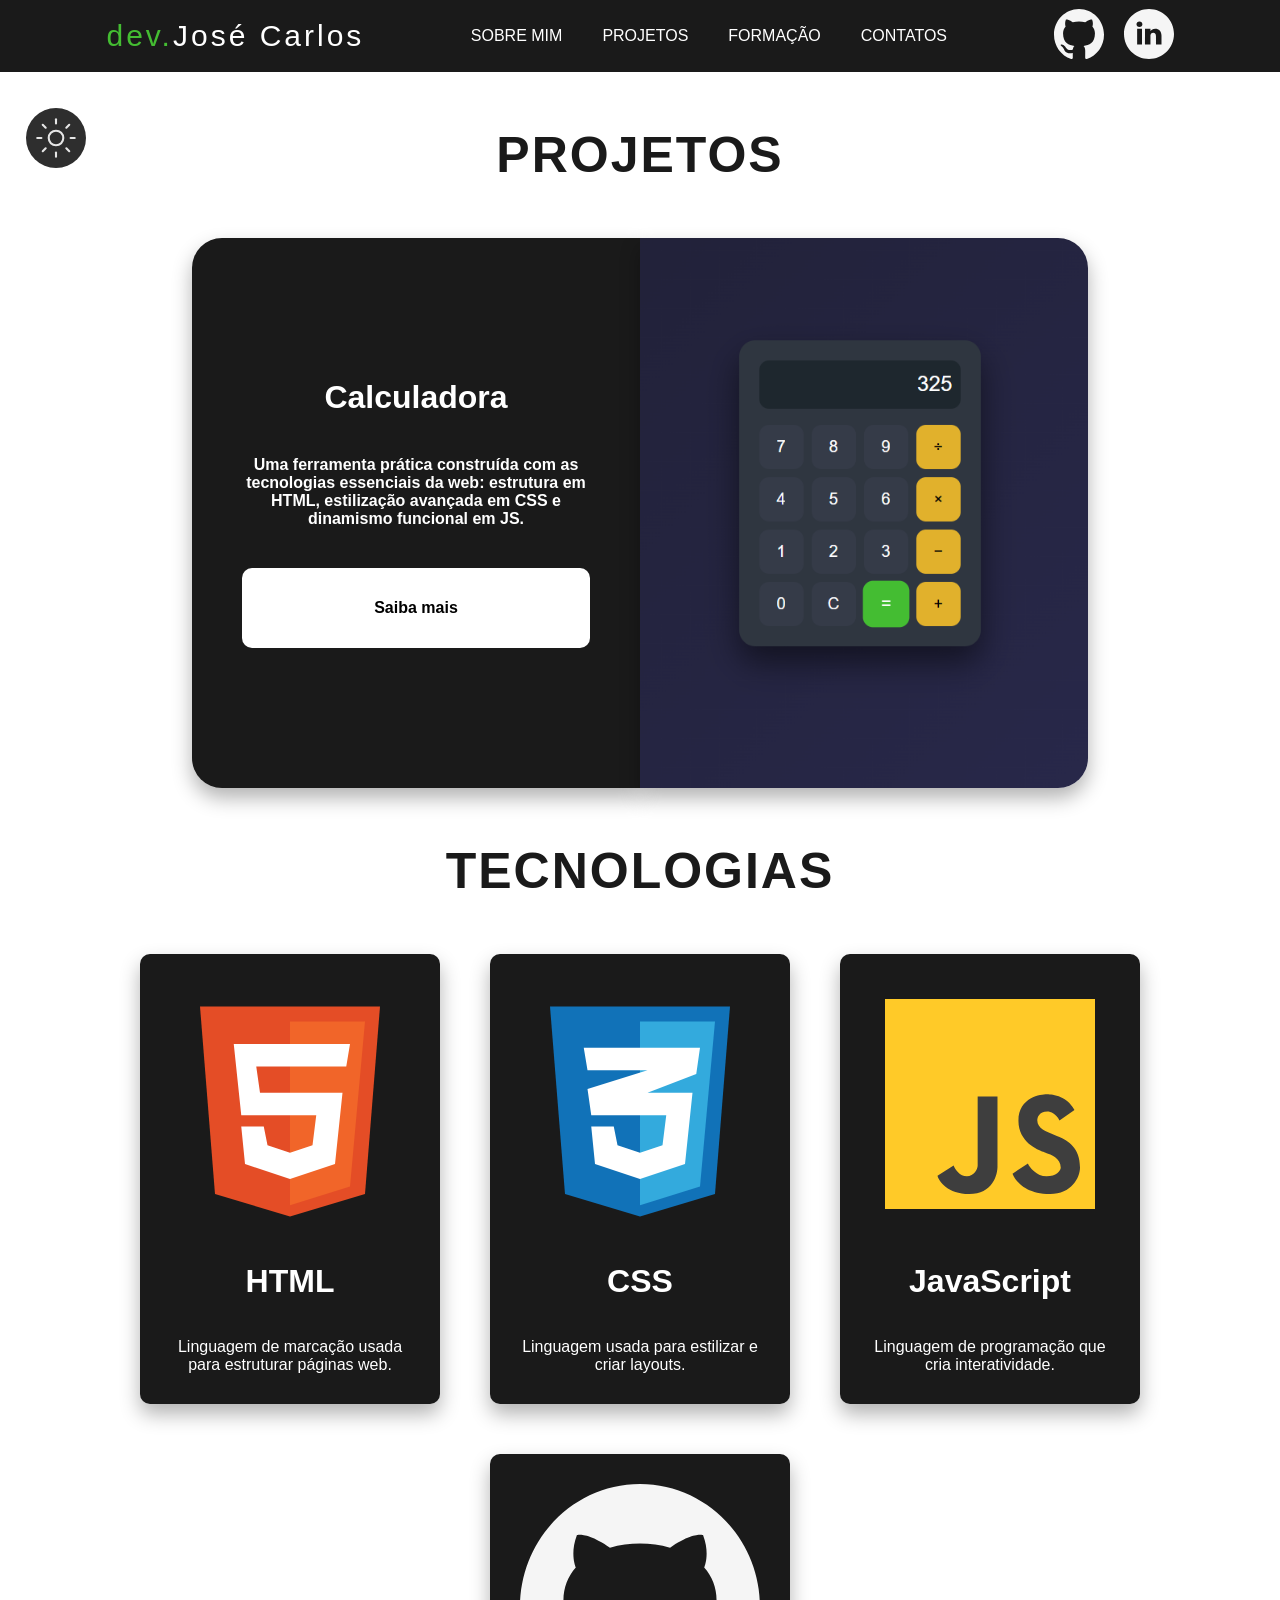
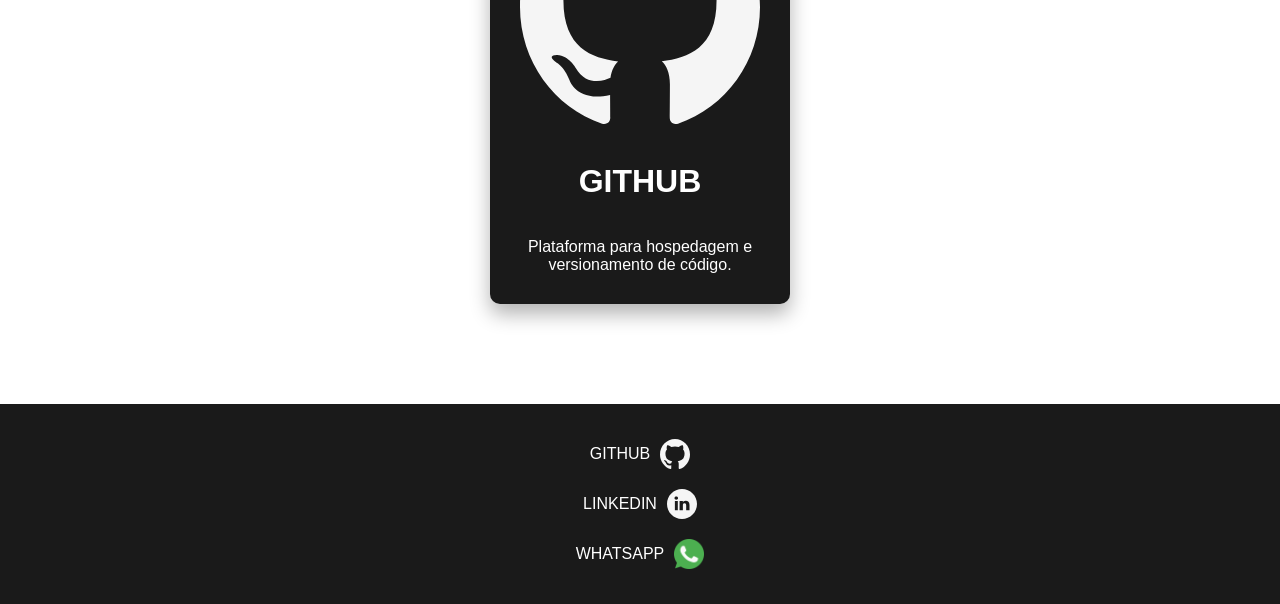
==== main-page/index.html @ 147ec412 "adiciona os links(exceto header" ====
<!DOCTYPE html>
<html lang="en">

<head>
    <meta charset="UTF-8">
    <meta name="viewport" content="width=device-width, initial-scale=1.0">
    <title>Portfólio de José Carlos</title>
    <link rel="stylesheet" href="styles.css">
</head>


<body>
    <header>
        <nav>
            <a class="logo" href="log"><span>dev.</span>José Carlos</a>
            <div class="mobile-menu">
                <div class="line1"></div>
                <div class="line2"></div>
                <div class="line3"></div>
            </div>
            <ul class="nav-list">
                <li><a href="">SOBRE MIM</a></li>
                <li><a href="">PROJETOS</a></li>
                <li><a href="">FORMAÇÃO</a></li>
                <li><a href="">CONTATOS</a></li>
            </ul>
            <div class="social">
                <a href="https://github.com/JoseCarlos-SL" class="link_icon" target="_blank"><img src="img/github.svg" alt=""></a>
                <a href="https://www.linkedin.com/in/jose-carlos-s-l/" class="link_icon" target="_blank"><img src="img/linkedin.svg" alt=""></a>
            </div>
        </nav>
    </header>


    <main>
        <button id="toggle-dark" class="botao-tema">
                <img src="img/dark-mode.svg" alt="">
            </button>
        <section id="sobremim">

        </section>
        <section id="projetos">
            <h2>PROJETOS</h2>

            <article id="calculadora" class="box-geral">
                <div class="box-left">
                    <h3>Calculadora</h3>
                    <p>Uma ferramenta prática construída com as tecnologias essenciais da web: estrutura em HTML,
                        estilização avançada em CSS e dinamismo funcional em JS. </p>
                    <a href="../calculadorajs/index.html" target="_blank">
                        <p>Saiba mais</p>
                    </a>
                </div>
                <div class="box-right"></div>
            </article>

            <!-- <article id="calculadora" class="box-geral">
                <div class="box-left">
                    <h3>FITZ</h3>
                    <p>Uma ferramenta prática construída com as tecnologias essenciais da web: estrutura em HTML,
                        estilização avançada em CSS e dinamismo funcional em JS. </p>
                    <a href="">
                        <p>Saiba mais</p>
                    </a>
                </div>
                <div class="box-right"></div>
            </article> -->

        </section>

        <section id="formacao">
            <h2>TECNOLOGIAS</h2>

            <div class="coluna-tecnologias">

                <article class="card">
                    <img src="img/html.svg" alt="">
                    <h3 class="tech-nome">HTML</h3>
                    <p class="tech-descricao">
                        Linguagem de marcação usada para estruturar páginas web.
                    </p>
                </article>


                <article class="card">
                    <img src="img/css.svg" alt="">
                    <h3 class="tech-nome">CSS</h3>
                    <p class="tech-descricao">
                        Linguagem usada para estilizar e criar layouts.
                    </p>

                </article>


                <article class="card">
                    <img src="img/js.svg" alt="">
                    <h3 class="tech-nome">JavaScript</h3>
                    <p class="tech-descricao">
                        Linguagem de programação que cria interatividade.
                    </p>

                </article>

                <article class="card">
                    <img class="card-github" src="img/github.svg" alt="">
                    <h3 class="tech-nome">GITHUB</h3>
                    <p class="tech-descricao">
                        Plataforma para hospedagem e versionamento de código.
                    </p>

                </article>

            </div>

        </section>


        <section id="contatos">

        </section>
    </main>
    </div>

    <footer>
        <nav aria-label="Redes sociais">
            <ul>
                <li>
                    <a href="https://github.com/JoseCarlos-SL" target="_blank">
                        GITHUB <img src="img/github.svg" alt="link do github">
                    </a>
                </li>
                <li>
                    <a href="https://www.linkedin.com/in/jose-carlos-s-l/" target="_blank">
                        LINKEDIN <img src="img/linkedin.svg" alt="link do linkedin">
                    </a>
                </li>
                <li>
                    <a href="https://wa.me/5511985174779" target="_blank">
                        WHATSAPP <img src="img/whatsapp.png" alt="número do whatsapp 5511985174779">
                    </a>
                </li>
            </ul>
        </nav>
    </footer>

    <script src="script.js" defer></script>
</body>

</html>
---- main-page/styles.css ----
* {
  padding: 0;
  margin: 0;
  box-sizing: border-box; 
  font-family: "Inter", sans-serif;
  text-decoration: none;
  color: var(--textb-color);
  list-style: none;
}

/* *, *::before, *::after {
  transition:
    background-color 0.5s ease-in-out 0.3s,
    color 0.5s ease-in-out 0.3s,
    border-color 0.5s ease-in-out 0.3s,
    box-shadow 0.5s ease-in-out 0.3s;
} */

:root {
  --h2-color: #1a1a1a;
  --bg-color: #ffffff;
  --bg2-color: #1a1a1a;
  --bghover-color: #e1b12c;
  --textb-color: #ffffff;
  --textp-color: #000000;
  --box-shadow-color: 0 10px 20px rgba(0, 0, 0, 0.3);
  --bgc-color: #161b22;
  --card-github: invert(0);
}

/* mudança ao apertar o botão do dark mode */
:root.dark-mode {
  --h2-color: #ffffff;
  --bg-color: #1a1a1a;
  --bg2-color: #ffffff;
  --bghover-color: #44bd32;
  --textb-color: rgb(0, 0, 0) 0;
  --textp-color: #ffffff;
  --box-shadow-color: none;
  --bgc-color: #ffffff;
  --card-github: invert(0.9);
}

body {
  background-color: var(--bg-color);
}

/* ---------------------HEADER--------------------- */

header nav{
  top: 0;
  left: 0;
  height: 8vh;
  width: 100%;
  position: fixed;
  display: flex;
  justify-content: center;
  align-items: center;
  justify-content: space-evenly;
  background-color: #1a1a1a;
  z-index: 2;
}

header .logo{
  font-size: 30px;
  letter-spacing: 3px;
  color: white;
}

header .logo span{
  color: #44BD32;
}

header .nav-list {
  display: flex;
  gap: 40px;
  list-style: none;
}

header .nav-list ul a {
  letter-spacing: 3px;
  font-size: larger;
  color: #f5f5f5;
}

header a{
  color: rgb(255, 255, 255);
}

header .nav-list ul a:hover{
  color: #44bd32;
}

header .mobile-menu{
  visibility: hidden;
  display: none;
  cursor: pointer;
}

header .mobile-menu div{
  width: 32px;
  height: 2px;
  background-color: #ffffff;
  margin: 8px;
}

header .social {
  display: flex;
  gap: 20px;
}

header .link_icon img {
  width: 50px;
}

/* ---------------------DARKMODE--------------------- */
.botao-tema {
  position: fixed;
  top: 12%;
  left: 2%;
  background-color: transparent;
  border: none;
}

.botao-tema img {
  
  height: 60px;
  filter: invert(0.1);
}

.botao-tema:hover {
  transform: scale(1.2);
}

/* ---------------------MAIN--------------------- */
main{
  margin-top: 8vh;
}

/* ---------------------PROJETOS--------------------- */
#projetos {
  text-align: center;
  padding: 6vh 0 0 0;
}

h2 {
  font-size: 50px;
  color: var(--h2-color);
  letter-spacing: 2px;
}

.box-geral {
  padding: 6vh 0;
  display: flex;
  align-items: center;
  justify-content: center;
  width: 100%;
  font-weight: 600;
}

.box-geral a {
  display: flex;
  align-items: center;
  justify-content: center;
  color: black;
  background-color: var(--bg-color);
  height: 80px;
  width: 100%;
  border-radius: 10px;
}

.box-geral a p {
  color: var(--textp-color);
}

#calculadora a:hover {
  background-color: var(--bghover-color);
  transform: scale(1.05);
  transition: 0.2s;
  font-size: 110%;
}

.box-left {
  height: 550px;
  min-height: 250px;
  width: 35%;
  min-width: 300px;
  border-radius: 30px 0 0 30px;
  box-shadow: var(--box-shadow-color);
  background-color: var(--bg2-color);
  display: flex;
  flex-direction: column;
  align-items: center;
  justify-content: center;
  gap: 40px;
  padding: 50px;
  color: #221616;
}
.box-right {
  background-position: center;
  height: 550px;
  min-height: 250px;
  width: 35%;
  min-width: 300px;
  border-radius: 0 30px 30px 0;
  box-shadow: var(--box-shadow-color);
  background-repeat: no-repeat;
  background-size: cover;
}

#calculadora .box-right {
  background-image: url(img/print-calculadora.png);
}

/* ---------------------FORMAÇÃO--------------------- */
#formacao {
  text-align: center;
 
}
.coluna-tecnologias {
  margin-top: 6vh;
  padding: 0 0 100px;
  display: flex;
  flex-wrap: wrap;
  flex-direction: row;
  gap: 50px;
  width: 100%;
  align-items: center;
  justify-content: center;
}

.card {
  width: 300px;
  height: 450px;
  background-color: var(--bg2-color);
  border-radius: 10px;
  padding: 30px;
  display: flex;
  flex-direction: column;
  justify-content: space-between;
  text-align: center;
  box-shadow: var(--box-shadow-color);
}

 .card-github{
  filter: var(--card-github);
}

.card:hover {
  transform: scale(1.05);
  transition: 0.5s;
}

h3 {
  font-size: xx-large;
}

footer{
 background-color: #1a1a1a;
}

footer nav{
  height: 200px;
  width: 100%;
  display: flex;
  align-items: center;
  justify-content: center;
  
}

footer nav ul{
  display: flex;
  flex-direction: column;
  gap: 20px;
}

footer a{
  height: 30px;
  display: flex;
  gap: 10px;
  color: white;
  align-items: center;
  justify-content: center;
}

footer img{
  width: 30px;
}

@media (max-width:1024px){
  body{
    overflow-x: hidden;
    width: 100%;
  }
  

  .social img{
    display: none;
  }

  .nav-list{
    position: fixed;
    top: 8vh;
    right: 0;
    width: 50vw;
    height: 92vh;
    background: #1a1a1a;
    flex-direction: column;
    align-items: center;
    transform: translateX(100%);
    
    transition: transform 0.5s ease-in;
  }

  .nav-list li {
    margin-left: 0;
  }

  header .mobile-menu{
    visibility: visible;
    display: block;
    position: absolute;
    right: 10%;
  }
}

.nav-list.active{
  transform: translateX(0);
}

 @media (max-width: 480px) {

  header .logo{
    font-size: 20px;
  }

  .link_icon{
    display: none;
  }

  .box-geral {
    flex-direction: column;
    height: 600px;
  }
  .box-left {
    border-radius: 30px 30px 0 0;
  }
  .box-right {
    border-radius: 0 0 30px 30px;
  }

  .card{
    transform: scale(0.9);
  }
}


/*
@media (max-width: 768px) {
}

@media (min-width: 1024px) {
  header {
    height: 100px;
  }
} */
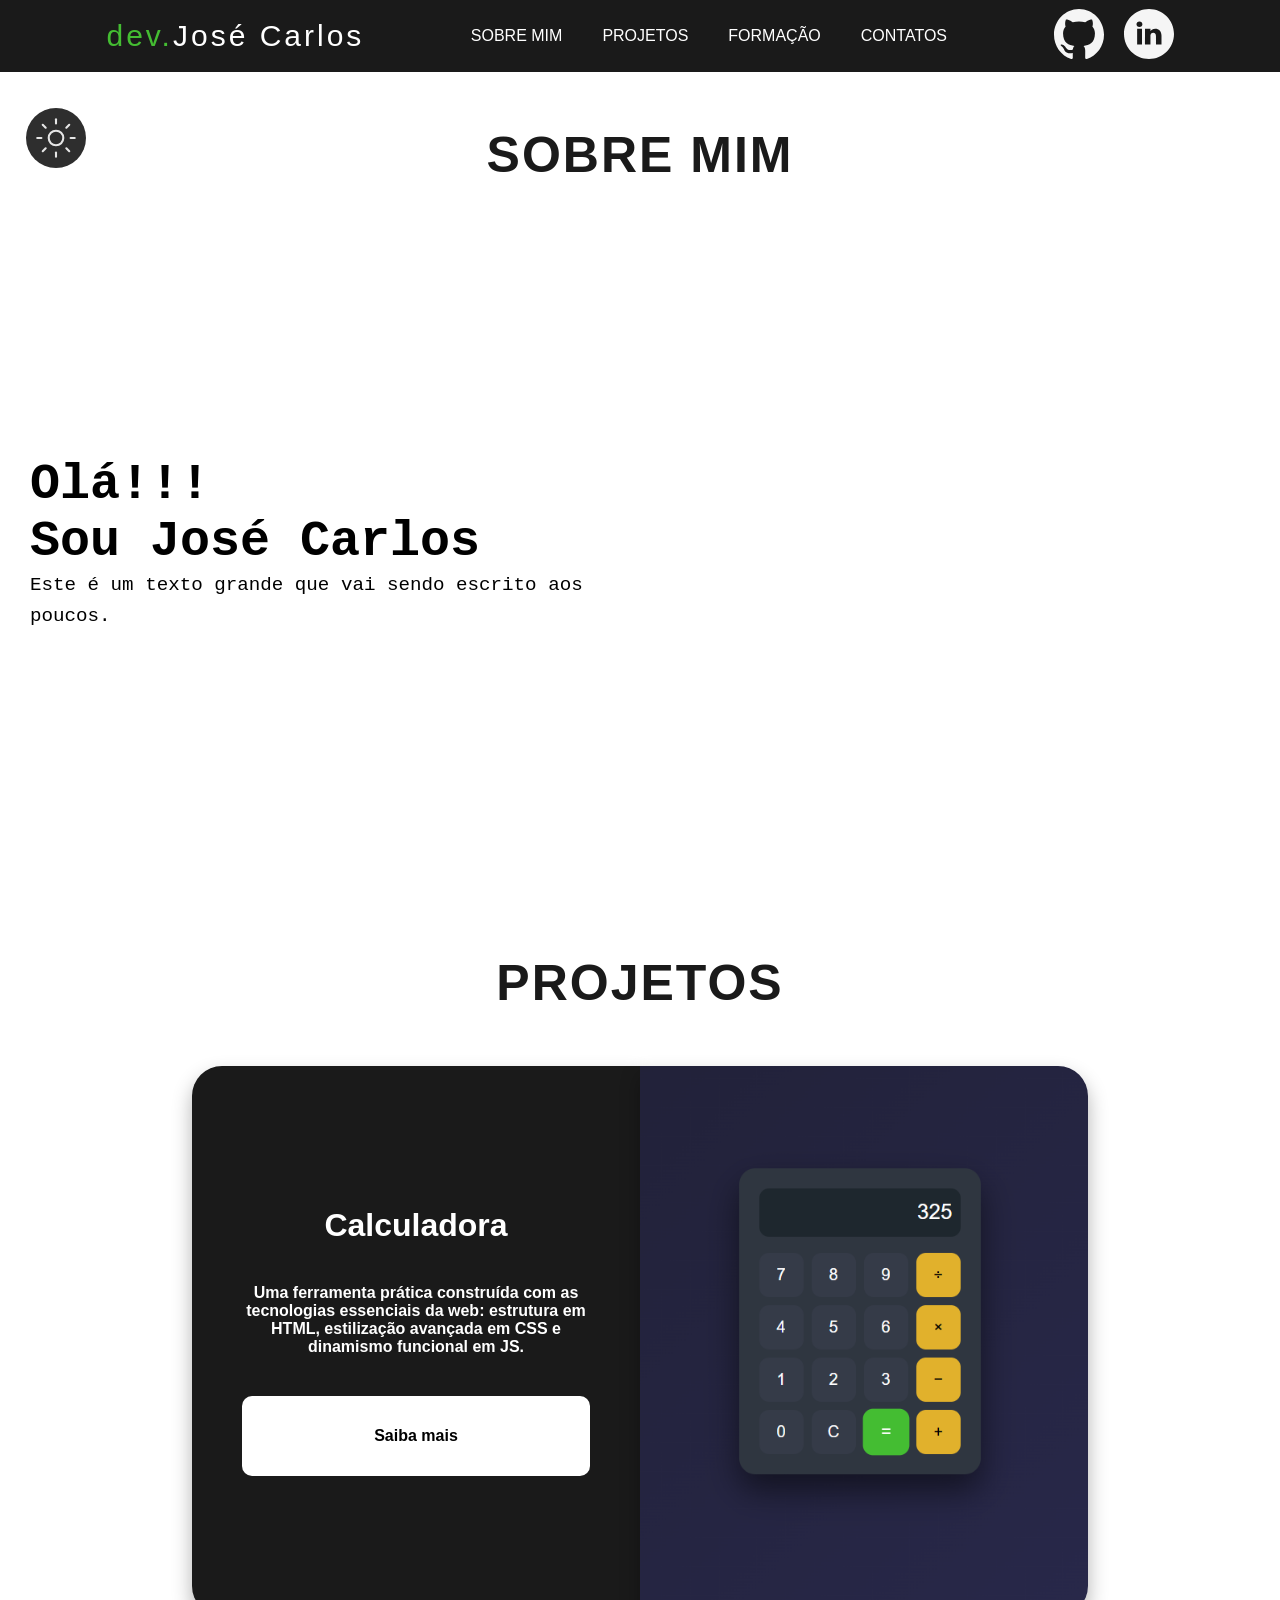
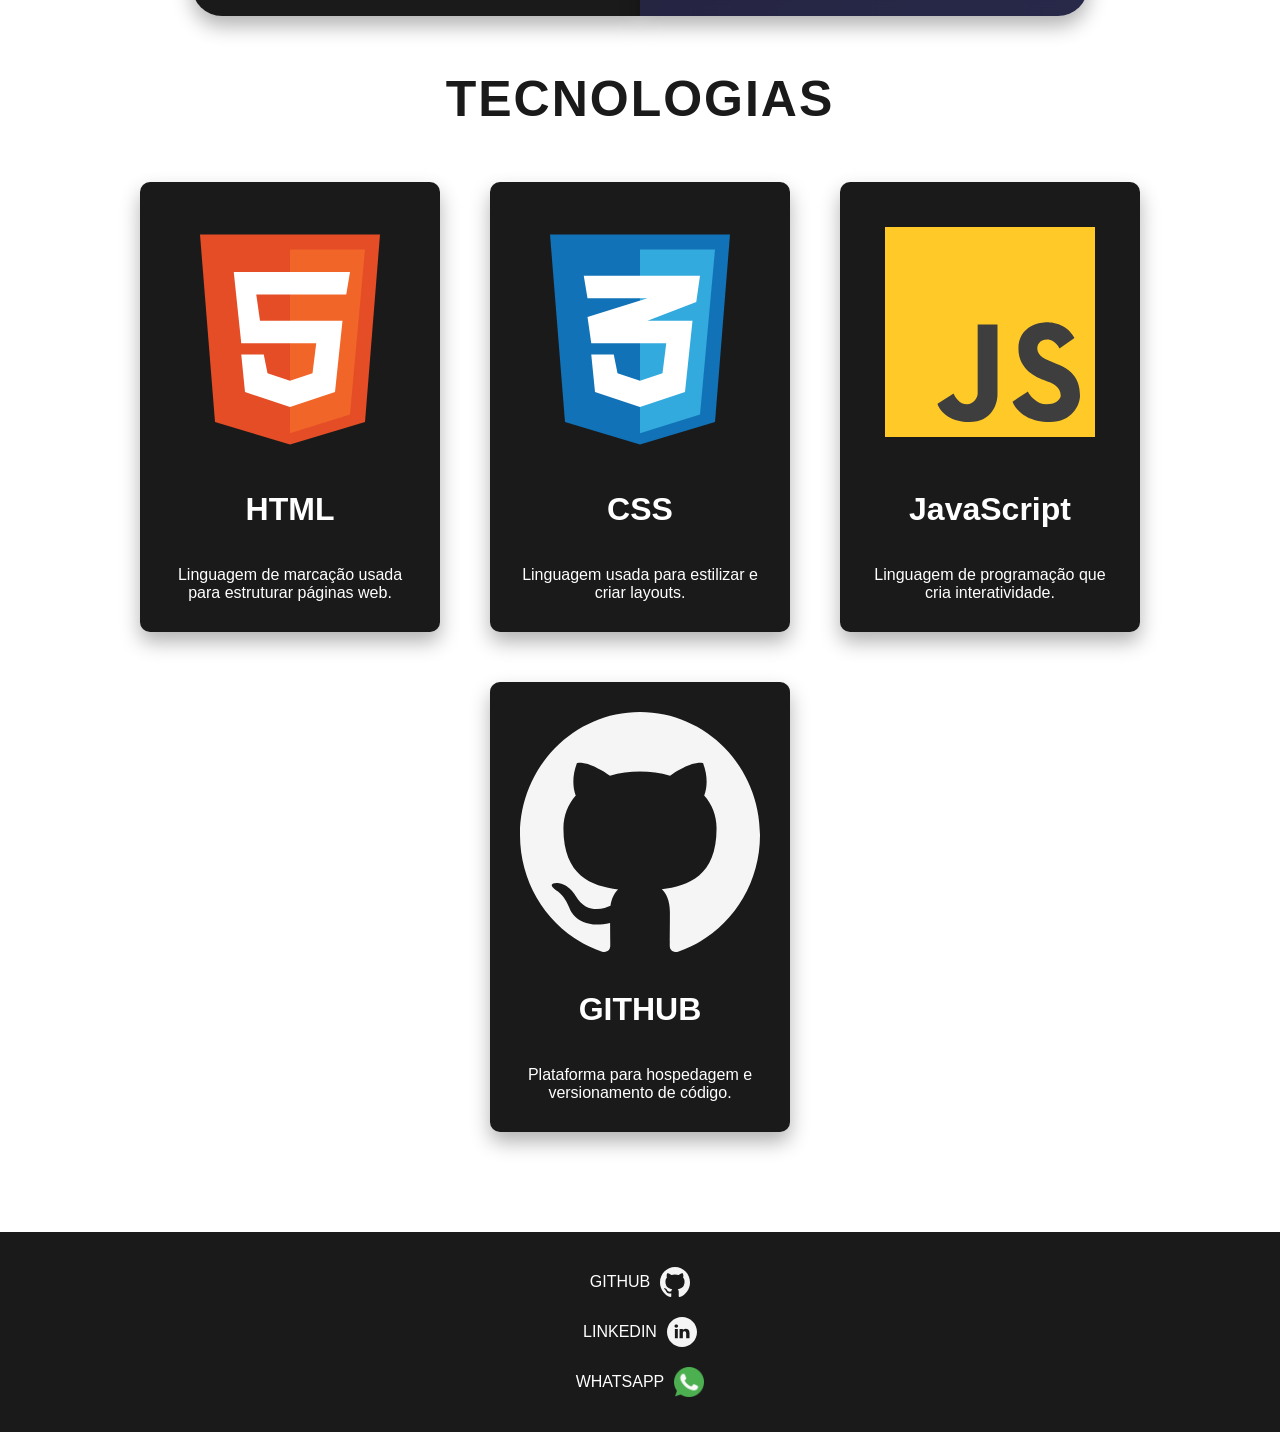
==== commit 8e3a7fe1: "adiciona a parte esquerda do sobre mim, ancora, e links" ====
--- a/main-page/index.html
+++ b/main-page/index.html
@@ -19,14 +19,16 @@
                 <div class="line3"></div>
             </div>
             <ul class="nav-list">
-                <li><a href="">SOBRE MIM</a></li>
-                <li><a href="">PROJETOS</a></li>
-                <li><a href="">FORMAÇÃO</a></li>
-                <li><a href="">CONTATOS</a></li>
+                <li><a href="#sobremim">SOBRE MIM</a></li>
+                <li><a href="#projetos">PROJETOS</a></li>
+                <li><a href="#formacao">FORMAÇÃO</a></li>
+                <li><a href="#contatos">CONTATOS</a></li>
             </ul>
             <div class="social">
-                <a href="https://github.com/JoseCarlos-SL" class="link_icon" target="_blank"><img src="img/github.svg" alt=""></a>
-                <a href="https://www.linkedin.com/in/jose-carlos-s-l/" class="link_icon" target="_blank"><img src="img/linkedin.svg" alt=""></a>
+                <a href="https://github.com/JoseCarlos-SL" class="link_icon" target="_blank"><img src="img/github.svg"
+                        alt=""></a>
+                <a href="https://www.linkedin.com/in/jose-carlos-s-l/" class="link_icon" target="_blank"><img
+                        src="img/linkedin.svg" alt=""></a>
             </div>
         </nav>
     </header>
@@ -34,11 +36,25 @@
 
     <main>
         <button id="toggle-dark" class="botao-tema">
-                <img src="img/dark-mode.svg" alt="">
-            </button>
+            <img src="img/dark-mode.svg" alt="">
+        </button>
+
         <section id="sobremim">
+            <h2>SOBRE MIM</h2>
+
+            <article class="sobre">
+                <div class="boxtextosobremim">
+                    <h4>Olá!!!</h4>
+                    <h4>Sou José Carlos</h4>
+                    <p id="typing"></p>
+                </div>
+                <div class="boximagemsobremim">
+
+                </div>
+            </article>
 
         </section>
+
         <section id="projetos">
             <h2>PROJETOS</h2>
 
@@ -113,15 +129,10 @@
             </div>
 
         </section>
-
-
-        <section id="contatos">
-
-        </section>
     </main>
     </div>
 
-    <footer>
+    <footer id="contatos">
         <nav aria-label="Redes sociais">
             <ul>
                 <li>
--- a/main-page/styles.css
+++ b/main-page/styles.css
@@ -6,6 +6,12 @@
   text-decoration: none;
   color: var(--textb-color);
   list-style: none;
+  scroll-margin-top: 50px;
+}
+
+html {
+  scroll-behavior: smooth;
+  
 }
 
 /* *, *::before, *::after {
@@ -136,7 +142,62 @@
 main{
   margin-top: 8vh;
 }
-
+/* ---------------------SOBREMIM--------------------- */
+#sobremim{
+  text-align: center;
+  padding: 6vh 0 0 0;
+  height: 92vh;
+}
+
+.sobre{
+  display: flex;
+  align-items: center;
+  justify-content: center;
+  height: 80vh;
+  width: 100%;
+}
+
+.boxtextosobremim{
+  padding: 0 0 0 30px;
+  display: flex;
+  flex-direction: column;
+  justify-content: center;
+  text-align: start;
+  width: 50%;
+  height: 100%;
+  
+}
+
+.boxtextosobremim h4{
+  font-size: 50px;
+  color: var(--textp-color);
+  font-family: monospace;
+}
+
+/* cursor só na linha ativa */
+#typing {
+  color: var(--textp-color);
+  font-family: monospace;
+  font-size: 1.2rem;
+  line-height: 1.6;
+}
+
+.cursor {
+  border-right: 2px solid;
+  animation: blink 0.7s infinite;
+}
+
+@keyframes blink {
+  50% {
+    border-color: transparent;
+  }
+}
+
+.boximagemsobremim{
+  background-color: rgb(255, 255, 255);
+  width: 50%;
+  height: 100%;
+}
 /* ---------------------PROJETOS--------------------- */
 #projetos {
   text-align: center;
@@ -330,6 +391,10 @@
 
  @media (max-width: 480px) {
 
+  .botao-tema{
+    size-adjust: 1.9;
+  }
+
   header .logo{
     font-size: 20px;
   }
